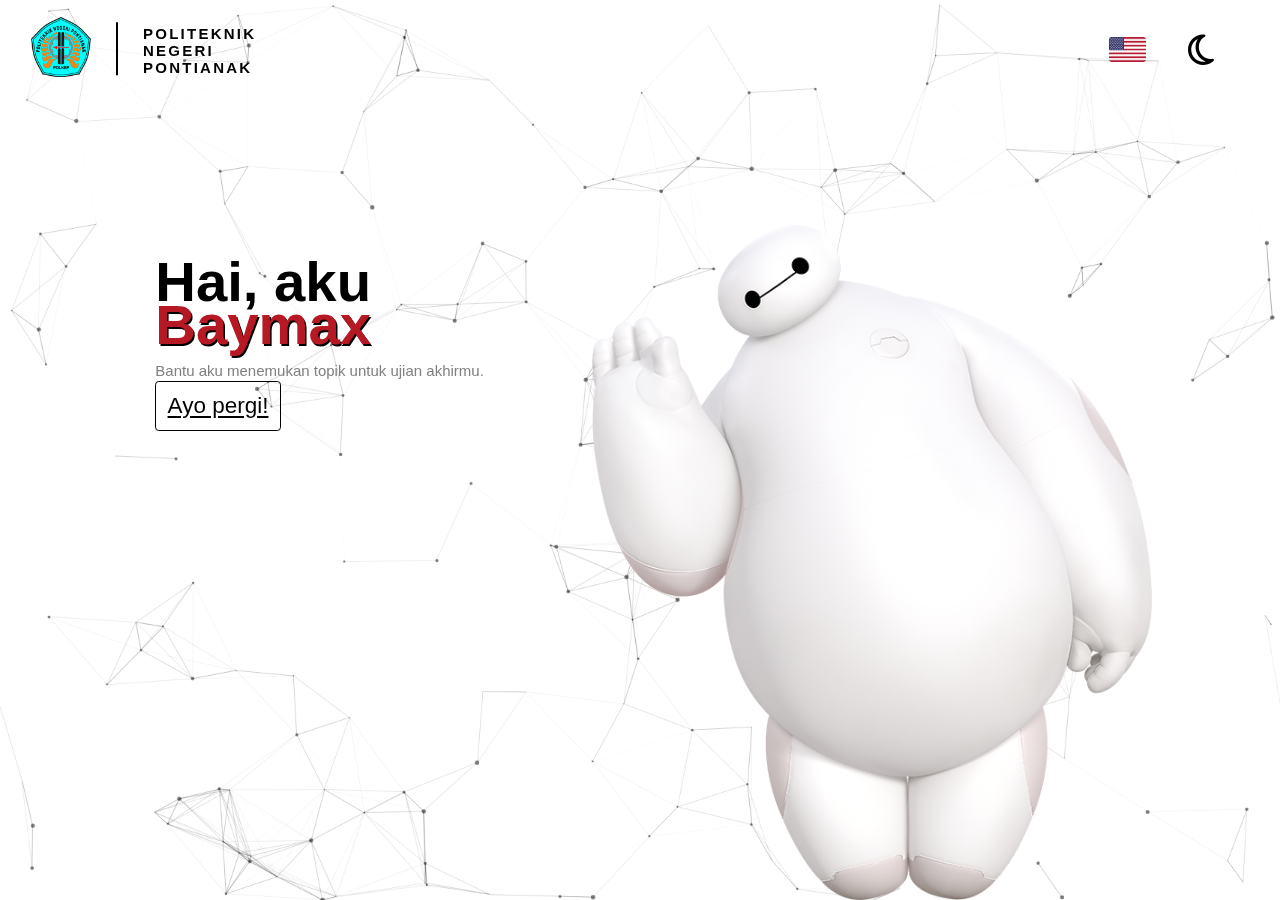
==== templates/index.html @ 77edbed0 "first commit" ====
<!DOCTYPE html>
<html lang="en">
  <head>
    <meta charset="UTF-8" />
    <meta http-equiv="X-UA-Compatible" content="IE=edge" />
    <meta name="viewport" content="width=device-width, initial-scale=1, maximum-scale=1, user-scalable=no" />
    <script defer src="../static/js/script.js"></script>
    <title>Maquette</title>
    <link rel="stylesheet" href="../static/css/style.css" />
    <script src="../static/js/lib/particles.min.js"></script>
    <script src="../static/js/main.js"></script>
  </head>
  <body id="background-animation">
    <header>
      <div class="left-side">
        <a target="_blank" class="logo" href="https://polnep.ac.id/"
        ><img class="logo" src="../static/img/logo.png"
        /></a>
        <div id="divv" class ="divv"></div>
        <h1 id="texts">
          Politeknik<br />
          Negeri <br />Pontianak
        </h1>
      </div>
      <div class="right-side">
        <a class="language"><img src="../static/img/english.png" /></a>
        <a class="light-mode"><img class="moon" id="moon" src="../static/img/moon-regular.svg" onclick="dark()" /></a>
      </div>
    </header>

    <div class="container">
      <div class="text">
        <h1 id="text2">Hai, aku</h1>
        <h1 class="baymax-span">Baymax</h1>
        <p>Bantu aku menemukan topik untuk ujian akhirmu.</p>
        <a class="button" id="button" href="start">Ayo pergi!</a>
      </div>
      <img src="../static/img/baymax.png" class="baymax hide"  id="baymax"/>
    </div>
  </body>
</html>
---- static/css/style.css ----
html {
  color: black;
  font-family: InspireTWDC, AvenirNext, Matterhorn, InspireTWDC, Helvetica, sans-serif;
  text-decoration: none;
  overflow-x: hidden;
  touch-action: manipulation;
  zoom: reset;
}


.particles-js-canvas-el{
  left: 0;
  width: 100%;
  position: fixed;
  z-index: -1;
  top: 0;
  height: 100%;
} 

/* =========================
           HEADER 
============================*/

header{
  display: flex;
  justify-content: space-between;
  font-weight: 700;
}

.left-side{
  margin-left: 2%;
  margin-top: 15px;
  display: flex;
  justify-content: space-between;
  width: 300px;
}
.logo {
  width: 80px;
  height: 80px;
}
.logo img {
  width: 80px;
}
.divv{
  transform: translateY(10%);
  height: 70px;
  width: 3px;
  background-color: black;
}
.left-side h1{
  text-transform: uppercase;
  font-size: 20px;
  letter-spacing: 3px;
  transform: translateY(-4%);
}


.right-side{
  display: flex;
  margin-top: 40px;
  justify-content: space-around;
  width: 200px;
  margin-right: 3%;
}
.language{
  width: 50px;
  height: 33px;
}
.language img{
  width: 50px;
  height: 33px;
  border: solid 2px transparent;
  border-radius: 5px;
}
.language img:hover{
  border: 2px solid black;
}

.light-mode{
  transform: translateY(-5px);
  width: 35px;
  height: 47px;
}

.moon:hover{
  content : url("../img/moon-solid.svg");
  width: 35px;
  height: 47px;
}


.line{
  height: 2px;
  background-color: black;
  width: 100%;
  position: absolute;
  left: 0;
  top: 130px;
}


.text {
  float: left;
  margin-top: 150px;
  margin-left: 10%;
  padding: 30px;
  border-radius: 10px;
}
.text h1 {
  font-weight: bold;
  font-size: 75px;
  margin-bottom: 0px;
  line-height: 57px;
}
.text p {
  color: gray;
  font-size: 20px;
  margin-top: 20px;
}
.baymax-span {
  color: #b61924;
  font-weight: bold;
  font-size: 85px;
  margin-top: 0;
  text-shadow: 2px 2px black;

}


.baymax {
  position: absolute;
  right: 10%;
  height: 900px;
  bottom: 0px;

}

.button {
  font-size: 30px;
  border-radius: 5px;
  border: 2px solid black;
  padding: 15px;
  background-color: transparent;
  color: black;
  width: 185px;
  margin-top: 50px;
}
.button:hover {
  color: white;
  border: white 2px solid;
  background-color: transparent;
  transition: all 0.1s ease-in-out;
  background-color: black;
}

.hide{
  opacity: 0%;
  filter: blur(5px);
  transform: translateX(100%);
}

.slide{
  opacity: 1;
  transform: translateX(0%);
  filter: blur(0px);
  transition: all 2s;
}

.dark-body{
  transition: all 1s ease-in-out;
  background-color: black;
}

.light-body{
  transition: all 1s ease-in-out;
  background-color: white;
}

.light-logo{
  content : url("../img/moon-regular.svg");
  width: 35px;
  height: 47px;
}

.dark-text{
  color: white;
}

.dark-div{
  background-color: white;
  transform: translateY(10%);
  height: 70px;
  width: 3px;
}

.dark-button{
  color: white;
  border: white 2px solid;
  background-color: transparent;
  transition: all 0.1s ease-in-out;
  background-color: black;
  font-size: 30px;
  width: 185px;
  margin-top: 50px;
  padding: 15px;
  background-color: transparent;
  border-radius: 5px
}

.light-button{
  font-size: 30px;
  border-radius: 5px;
  border: 2px solid black;
  padding: 15px;
  background-color: transparent;
  color: black;
  width: 185px;
  margin-top: 50px;
}

.dark-button:hover{
  background-color: white;
  color: black
}

.moon{
  content : url("../img/moon-regular.svg");
  width: 35px;
  height: 47px;
}

.moon-black{
  content : url("../img/moon-black.svg");
  width: 35px;
  height: 47px;
}

.moon-black:hover{
  content : url("../img/moon-black-solid.svg");
  width: 35px;
  height: 47px;
}

.form{
  display: flex;
  flex-direction: column;
  width :340px;
  margin-left: 25%;
  justify-content: center;
  height: 100vh;
  transform: translateX(-25%);
  align-items : center;
}

.form2{
  padding: 16px ;
  font-size: 20px;
  background-color: #F7F7F9;
  width: 300px;
  border: 1px solid;
  border-color: black;
  border-radius: 6px;
  margin-bottom: 5%;
  align-items: center;
}

.form2 .txt {
  width: 100%;
  height: 15%;
  margin-top: 3%;
  margin-bottom: 10%;
  border-radius: 6px;
  font-size: 20px;
  text-align: center;
}

.form2 .submit{
  width: 102%;
  height: 17%;
  padding:5px 0px 5px 0px;
  border-radius: 6px;
  font-size: 20px;
  justify-content: center;
  margin-bottom: 10%;
  font-weight:500;
  background-color: transparent;
}

.form2 .submit:hover{
  background-color: #b61924;
  color:white
}

.form3{
  padding: 16px;
  font-size: 20px;
  text-align: center;
  background-color: #F7F7F9;
  width: 300px;
  border: 1px solid;
  border-color: black;
  border-radius: 6px;
  margin-bottom: 5%;
}

.form3 p{
  margin: 0%;
}

.lien{
  text-decoration: none;
}

.red{
  color:red;
}
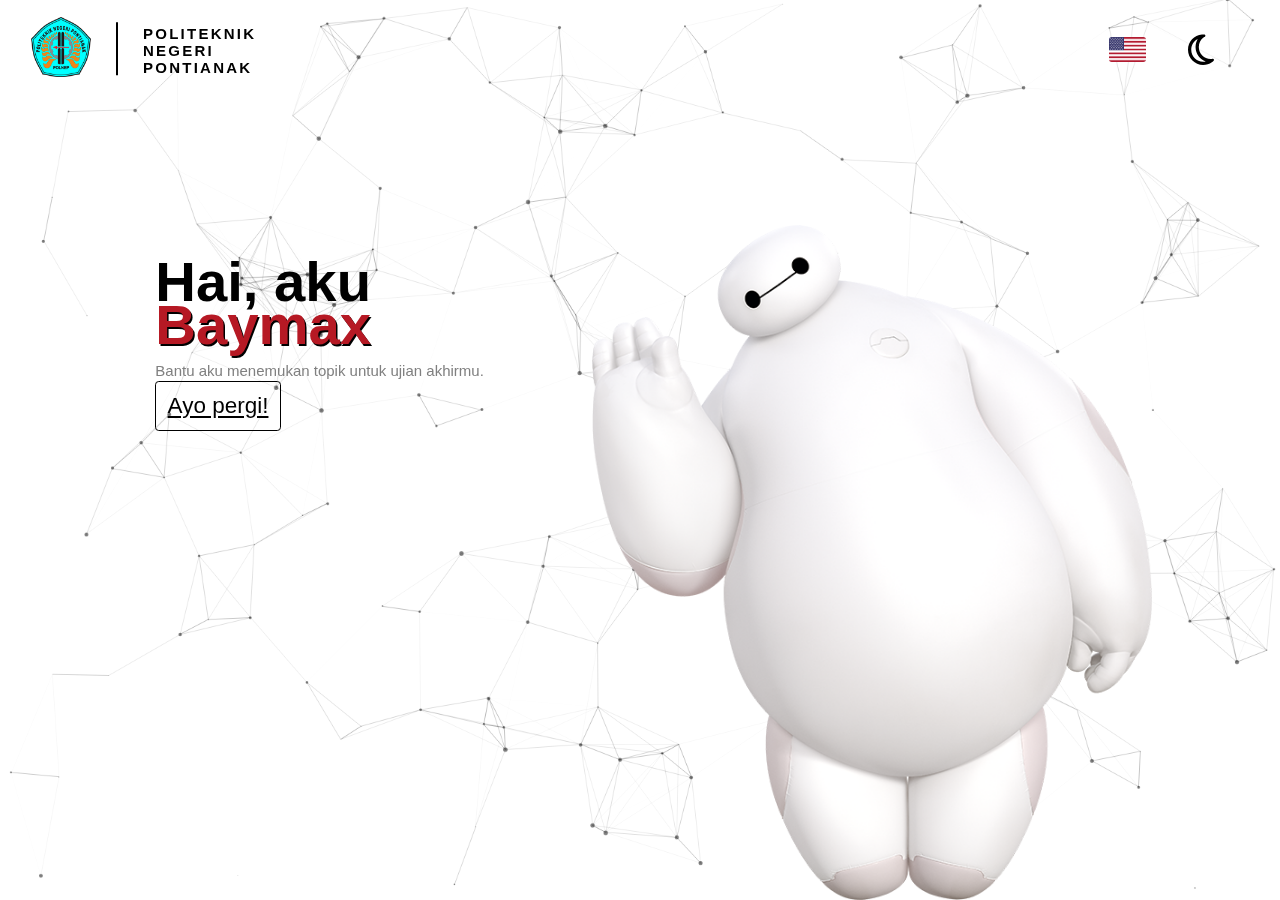
==== commit 3c19d26a: "[ADD] Profile Page" ====
--- a/templates/index.html
+++ b/templates/index.html
@@ -3,7 +3,10 @@
   <head>
     <meta charset="UTF-8" />
     <meta http-equiv="X-UA-Compatible" content="IE=edge" />
-    <meta name="viewport" content="width=device-width, initial-scale=1, maximum-scale=1, user-scalable=no" />
+    <meta
+      name="viewport"
+      content="width=device-width, initial-scale=1, maximum-scale=1, user-scalable=no"
+    />
     <script defer src="../static/js/script.js"></script>
     <title>Maquette</title>
     <link rel="stylesheet" href="../static/css/style.css" />
@@ -14,9 +17,9 @@
     <header>
       <div class="left-side">
         <a target="_blank" class="logo" href="https://polnep.ac.id/"
-        ><img class="logo" src="../static/img/logo.png"
+          ><img class="logo" src="../static/img/logo.png"
         /></a>
-        <div id="divv" class ="divv"></div>
+        <div id="divv" class="divv"></div>
         <h1 id="texts">
           Politeknik<br />
           Negeri <br />Pontianak
@@ -24,7 +27,13 @@
       </div>
       <div class="right-side">
         <a class="language"><img src="../static/img/english.png" /></a>
-        <a class="light-mode"><img class="moon" id="moon" src="../static/img/moon-regular.svg" onclick="dark()" /></a>
+        <a class="light-mode"
+          ><img
+            class="moon"
+            id="moon"
+            src="../static/img/moon-regular.svg"
+            onclick="dark()"
+        /></a>
       </div>
     </header>
 
@@ -35,7 +44,7 @@
         <p>Bantu aku menemukan topik untuk ujian akhirmu.</p>
         <a class="button" id="button" href="start">Ayo pergi!</a>
       </div>
-      <img src="../static/img/baymax.png" class="baymax hide"  id="baymax"/>
+      <img src="../static/img/baymax.png" class="baymax hide" id="baymax" />
     </div>
   </body>
 </html>
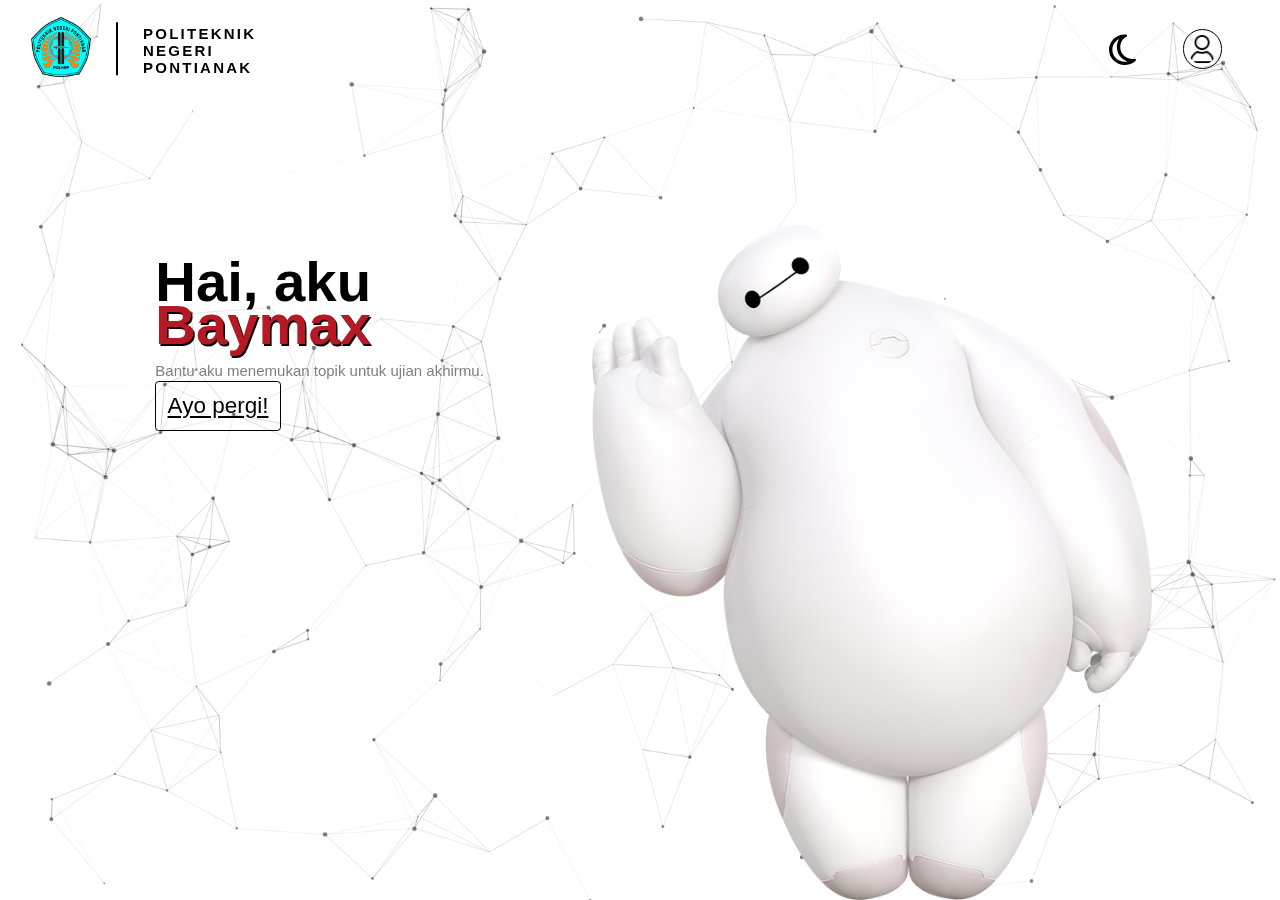
==== commit c9f6196f: "change" ====
--- a/templates/index.html
+++ b/templates/index.html
@@ -9,7 +9,7 @@
     />
     <script defer src="../static/js/script.js"></script>
     <title>Maquette</title>
-    <link rel="stylesheet" href="../static/css/style.css" />
+    <link rel="stylesheet" href="../static/css/index.css" />
     <script src="../static/js/lib/particles.min.js"></script>
     <script src="../static/js/main.js"></script>
   </head>
@@ -26,14 +26,8 @@
         </h1>
       </div>
       <div class="right-side">
-        <a class="language"><img src="../static/img/english.png" /></a>
-        <a class="light-mode"
-          ><img
-            class="moon"
-            id="moon"
-            src="../static/img/moon-regular.svg"
-            onclick="dark()"
-        /></a>
+        <a class="light-mode" class="contain"><img class="moon" id="moon" src="../static/img/moon-regular.svg" onclick="dark()"/></a>
+        <a href="profile" class="contain"><img id="profile" class="profile-icon" src="../static/img/avatar.png" /></a>
       </div>
     </header>
 
--- a/static/css/index.css
+++ b/static/css/index.css
@@ -0,0 +1,336 @@
+html {
+  color: black;
+  font-family: InspireTWDC, AvenirNext, Matterhorn, InspireTWDC, Helvetica, sans-serif;
+  text-decoration: none;
+  overflow-x: hidden;
+  touch-action: manipulation;
+  zoom: reset;
+}
+
+
+.particles-js-canvas-el{
+  left: 0;
+  width: 100%;
+  position: fixed;
+  z-index: -1;
+  top: 0;
+  height: 100%;
+} 
+
+/* =========================
+           HEADER 
+============================*/
+
+header{
+  display: flex;
+  justify-content: space-between;
+  font-weight: 700;
+}
+
+.left-side{
+  margin-left: 2%;
+  margin-top: 15px;
+  display: flex;
+  justify-content: space-between;
+  width: 300px;
+}
+.logo {
+  width: 80px;
+  height: 80px;
+}
+.logo img {
+  width: 80px;
+}
+.divv{
+  transform: translateY(10%);
+  height: 70px;
+  width: 3px;
+  background-color: black;
+}
+.left-side h1{
+  text-transform: uppercase;
+  font-size: 20px;
+  letter-spacing: 3px;
+  transform: translateY(-4%);
+}
+
+
+.right-side{
+  display: flex;
+  margin-top: 40px;
+  justify-content: space-around;
+  width: 200px;
+  margin-right: 3%;
+}
+
+.contain {
+  margin-top: -12px;
+  width: 40px;
+  height: 40px;
+}
+
+.profile-icon {
+  height: 100%;
+  width: 100%;
+  border: solid 2px black;
+  border-radius: 50px;
+  padding: 5px;
+  margin-top: 3px;
+  content: url('../img/avatar.png');
+}
+.profile-icon:hover {
+  border: 2px solid gray;
+}
+
+.dark-profile {
+  height: 100%;
+  width: 100%;
+  border: solid 2px white;
+  border-radius: 50px;
+  padding: 5px;
+  margin-top: 3px;
+  content: url('../img/black-avatar.png');
+}
+
+
+
+.light-mode{
+  transform: translateY(-5px);
+  width: 35px;
+  height: 47px;
+}
+
+.moon:hover{
+  content : url("../img/moon-solid.svg");
+  width: 35px;
+  height: 47px;
+}
+
+
+.line{
+  height: 2px;
+  background-color: black;
+  width: 100%;
+  position: absolute;
+  left: 0;
+  top: 130px;
+}
+
+
+.text {
+  float: left;
+  margin-top: 150px;
+  margin-left: 10%;
+  padding: 30px;
+  border-radius: 10px;
+}
+.text h1 {
+  font-weight: bold;
+  font-size: 75px;
+  margin-bottom: 0px;
+  line-height: 57px;
+}
+.text p {
+  color: gray;
+  font-size: 20px;
+  margin-top: 20px;
+}
+.baymax-span {
+  color: #b61924;
+  font-weight: bold;
+  font-size: 85px;
+  margin-top: 0;
+  text-shadow: 2px 2px black;
+
+}
+
+
+.baymax {
+  position: absolute;
+  right: 10%;
+  height: 900px;
+  bottom: 0px;
+
+}
+
+.button {
+  font-size: 30px;
+  border-radius: 5px;
+  border: 2px solid black;
+  padding: 15px;
+  background-color: transparent;
+  color: black;
+  width: 185px;
+  margin-top: 50px;
+}
+.button:hover {
+  color: white;
+  border: white 2px solid;
+  background-color: transparent;
+  transition: all 0.1s ease-in-out;
+  background-color: black;
+}
+
+.hide{
+  opacity: 0%;
+  filter: blur(5px);
+  transform: translateX(100%);
+}
+
+.slide{
+  opacity: 1;
+  transform: translateX(0%);
+  filter: blur(0px);
+  transition: all 2s;
+}
+
+.dark-body{
+  transition: all 1s ease-in-out;
+  background-color: black;
+}
+
+.light-body{
+  transition: all 1s ease-in-out;
+  background-color: white;
+}
+
+.light-logo{
+  content : url("../img/moon-regular.svg");
+  width: 35px;
+  height: 47px;
+}
+
+.dark-text{
+  color: white;
+}
+
+.dark-div{
+  background-color: white;
+  transform: translateY(10%);
+  height: 70px;
+  width: 3px;
+}
+
+.dark-button{
+  color: white;
+  border: white 2px solid;
+  background-color: transparent;
+  transition: all 0.1s ease-in-out;
+  background-color: black;
+  font-size: 30px;
+  width: 185px;
+  margin-top: 50px;
+  padding: 15px;
+  background-color: transparent;
+  border-radius: 5px
+}
+
+.light-button{
+  font-size: 30px;
+  border-radius: 5px;
+  border: 2px solid black;
+  padding: 15px;
+  background-color: transparent;
+  color: black;
+  width: 185px;
+  margin-top: 50px;
+}
+
+.dark-button:hover{
+  background-color: white;
+  color: black
+}
+
+.moon{
+  content : url("../img/moon-regular.svg");
+  width: 35px;
+  height: 47px;
+}
+
+.moon-black{
+  content : url("../img/moon-black.svg");
+  width: 35px;
+  height: 47px;
+}
+
+.moon-black:hover{
+  content : url("../img/moon-black-solid.svg");
+  width: 35px;
+  height: 47px;
+}
+
+.form{
+  display: flex;
+  flex-direction: column;
+  width :340px;
+  margin-left: 25%;
+  justify-content: center;
+  height: 100vh;
+  transform: translateX(-25%);
+  align-items : center;
+}
+
+.form2{
+  padding: 16px ;
+  font-size: 20px;
+  background-color: #F7F7F9;
+  width: 300px;
+  border: 1px solid;
+  border-color: black;
+  border-radius: 6px;
+  margin-bottom: 5%;
+  align-items: center;
+}
+
+.form2 .txt {
+  width: 100%;
+  height: 15%;
+  margin-top: 3%;
+  margin-bottom: 10%;
+  border-radius: 6px;
+  font-size: 20px;
+  text-align: center;
+}
+
+.form2 .submit{
+  width: 102%;
+  height: 17%;
+  padding:5px 0px 5px 0px;
+  border-radius: 6px;
+  font-size: 20px;
+  justify-content: center;
+  margin-bottom: 10%;
+  font-weight:500;
+  background-color: transparent;
+}
+
+.form2 .submit:hover{
+  background-color: #b61924;
+  color:white
+}
+
+.form3{
+  padding: 16px;
+  font-size: 20px;
+  text-align: center;
+  background-color: #F7F7F9;
+  width: 300px;
+  border: 1px solid;
+  border-color: black;
+  border-radius: 6px;
+  margin-bottom: 5%;
+}
+
+.form3 p{
+  margin: 0%;
+}
+
+.lien{
+  text-decoration: none;
+}
+
+.red{
+  color:red;
+}
+
+
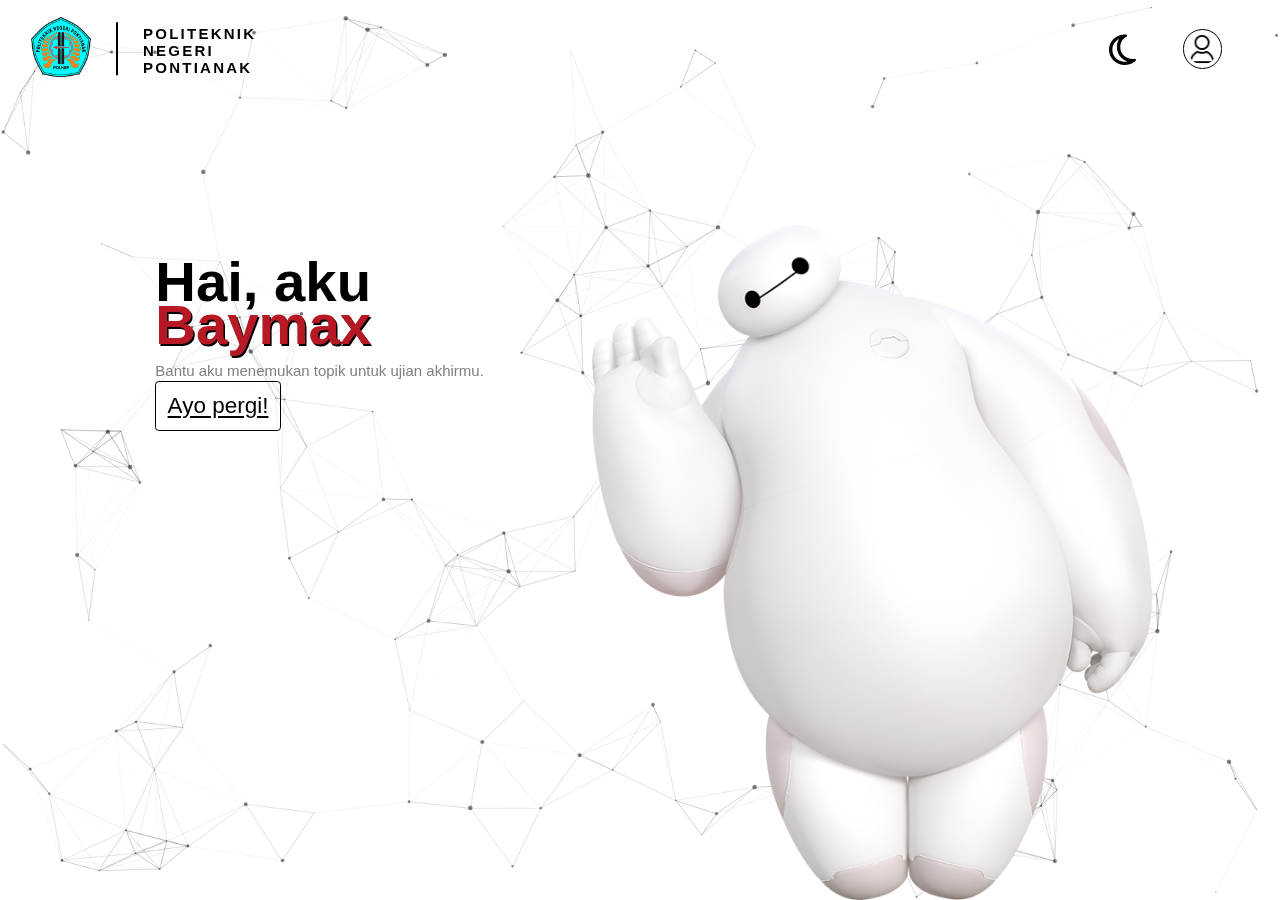
==== commit 99d0f9b9: "maj BDD" ====
--- a/templates/index.html
+++ b/templates/index.html
@@ -27,7 +27,7 @@
       </div>
       <div class="right-side">
         <a class="light-mode" class="contain"><img class="moon" id="moon" src="../static/img/moon-regular.svg" onclick="dark()"/></a>
-        <a href="profile" class="contain"><img id="profile" class="profile-icon" src="../static/img/avatar.png" /></a>
+        <a href="start" class="contain"><img id="profile" class="profile-icon" src="../static/img/avatar.png" /></a>
       </div>
     </header>
 
